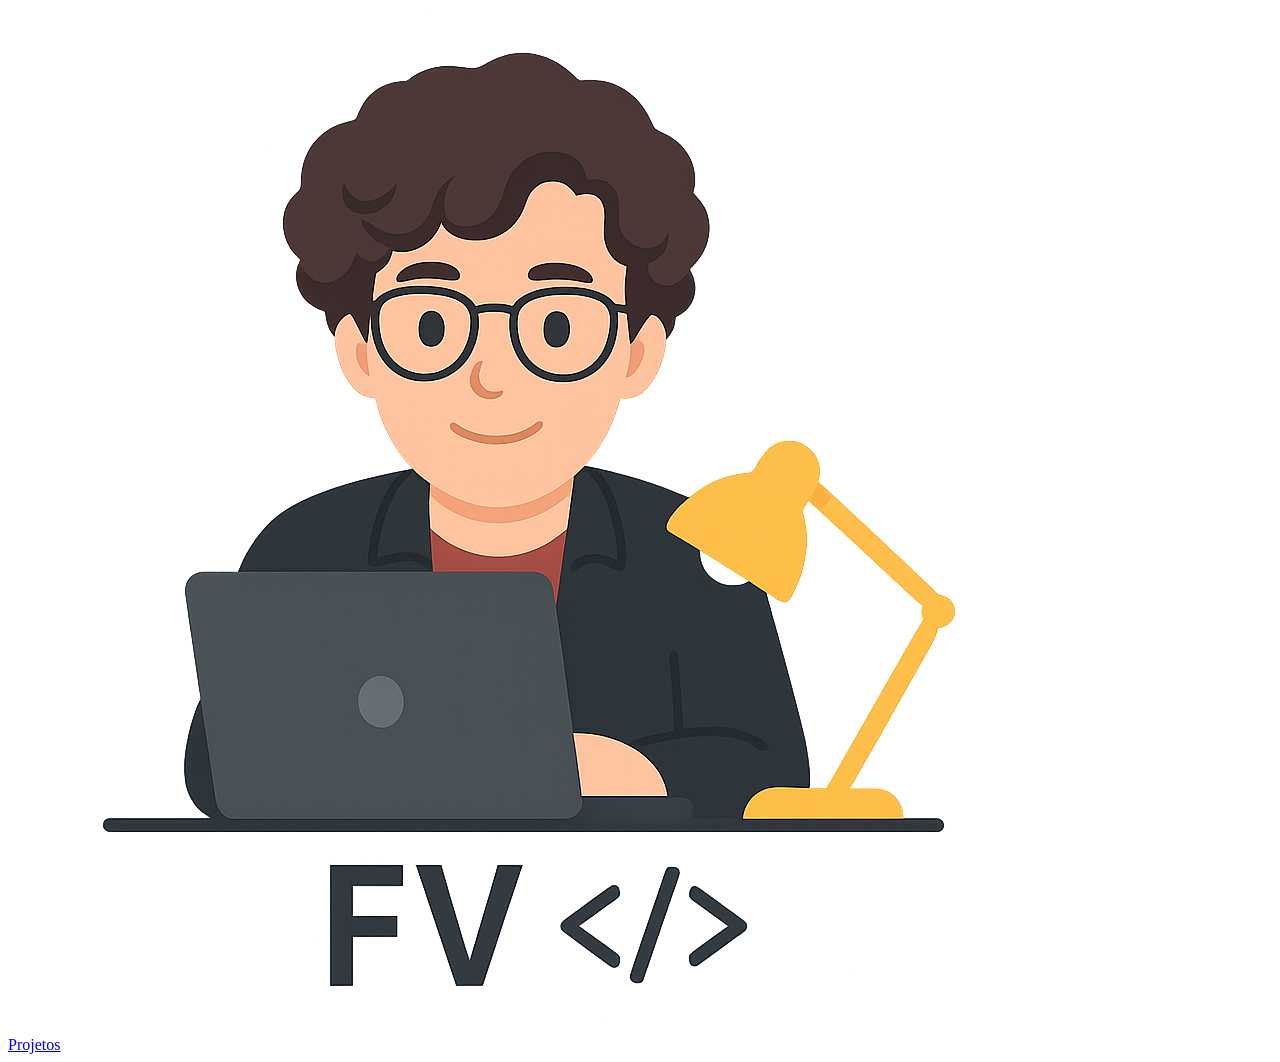
==== docs/templates/contato.html @ 142db90c "Primeira versão do portfólio" ====
<!DOCTYPE html>
<html lang="pt-br">
<head>
    <meta charset="UTF-8">
    <meta name="viewport" content="width=device-width, initial-scale=1.0">
    <title>Felipe Vieira - Portfólio</title>
</head>
<body>
        <header class="navbar">
        <div>
            <a href="../index.html" class="navbar-text">
                <img src="../static/images/icons/logo.png" alt="Logo" class="logo">
            </a>
            <a href="../index.html" class="navbar-text">
                <!-- <b class="titulo"> Felipe Vieira </b> -->
            </a>
        </div>

        <div>
            <!-- <a href="./templates/sobreMin.html" class="navbar-text">Sobre Mim</a>
            <a href="./templates/experiencias.html" class="navbar-text">Experiências</a> -->
            <a href="./templates/projetos.html" class="navbar-text">Projetos</a>
            <!-- <a href="./templates/contato.html" class="navbar-text">Contato</a -->

        </div>
    </header>
</body>
</html>
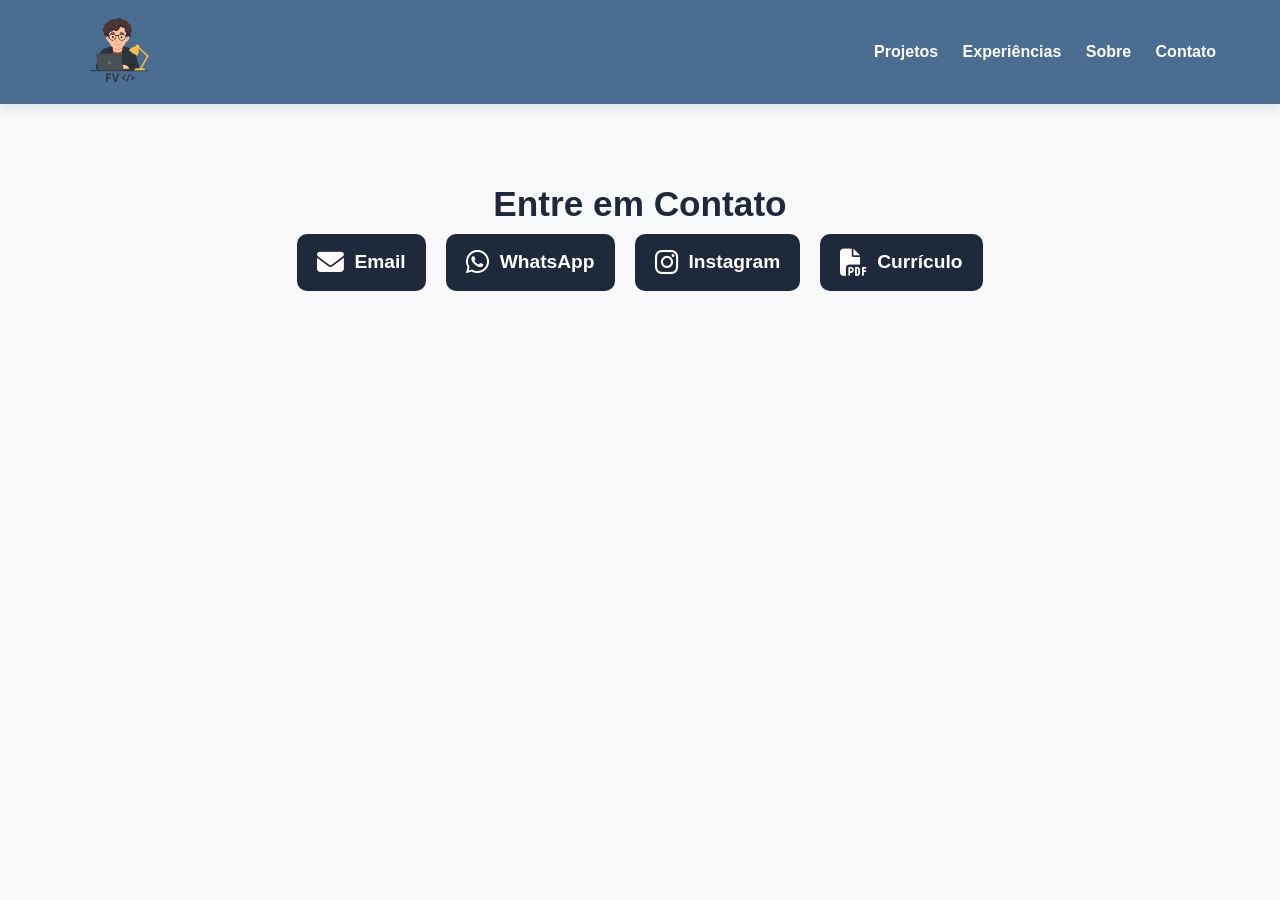
==== commit fbe1cafd: "Adicionando outros projetos e abas do portfolio" ====
--- a/docs/templates/contato.html
+++ b/docs/templates/contato.html
@@ -1,28 +1,54 @@
 <!DOCTYPE html>
 <html lang="pt-br">
+
 <head>
     <meta charset="UTF-8">
     <meta name="viewport" content="width=device-width, initial-scale=1.0">
-    <title>Felipe Vieira - Portfólio</title>
+    <title>Felipe Vieira - Contato</title>
+    <link rel="stylesheet" href="../static/css/navbar.css">
+    <link rel="stylesheet" href="../static/css/contato.css">
+    <link rel="stylesheet" href="https://cdnjs.cloudflare.com/ajax/libs/font-awesome/6.5.0/css/all.min.css">
 </head>
+
 <body>
-        <header class="navbar">
+    <header class="navbar">
         <div>
             <a href="../index.html" class="navbar-text">
                 <img src="../static/images/icons/logo.png" alt="Logo" class="logo">
             </a>
-            <a href="../index.html" class="navbar-text">
-                <!-- <b class="titulo"> Felipe Vieira </b> -->
-            </a>
         </div>
 
         <div>
-            <!-- <a href="./templates/sobreMin.html" class="navbar-text">Sobre Mim</a>
-            <a href="./templates/experiencias.html" class="navbar-text">Experiências</a> -->
-            <a href="./templates/projetos.html" class="navbar-text">Projetos</a>
-            <!-- <a href="./templates/contato.html" class="navbar-text">Contato</a -->
-
+            <a href="./projetos.html" class="navbar-text">Projetos</a>
+            <a href="./experiencias.html" class="navbar-text">Experiências</a>
+            <a href="./sobreMim.html" class="navbar-text">Sobre</a>
+            <a href="./contato.html" class="navbar-text active">Contato</a>
         </div>
     </header>
+
+    <main>
+        <section class="contact-section">
+            <h2>Entre em Contato</h2>
+
+            <div class="contact-links">
+                <a href="mailto:felipevieiragabriel@gmail.com" target="_blank" class="contact-link">
+                    <i class="fas fa-envelope"></i> Email
+                </a>
+
+                <a href="https://wa.me/5512991059434" target="_blank" class="contact-link">
+                    <i class="fab fa-whatsapp"></i> WhatsApp
+                </a>
+
+                <a href="https://www.instagram.com/velipefieira" target="_blank" class="contact-link">
+                    <i class="fab fa-instagram"></i> Instagram
+                </a>
+
+                <a href="https://drive.google.com/file/d/18RCe16Xmn0bruAyj_MXqknpl1jNpZ2o-/view?usp=drive_link" target="_blank" class="contact-link">
+                    <i class="fas fa-file-pdf"></i> Currículo
+                </a>
+            </div>
+        </section>
+    </main>
 </body>
-</html>+
+</html>
--- a/docs/static/css/navbar.css
+++ b/docs/static/css/navbar.css
@@ -0,0 +1,27 @@
+.navbar {
+    display: flex;
+    justify-content: space-between;
+    align-items: center;
+    padding: 15px 5%;
+    background-color: #4a6d91;
+    box-shadow: 0 4px 12px rgba(0,0,0,0.1);
+    position: sticky;
+    top: 0;
+    z-index: 100;
+}
+
+.navbar a {
+    text-decoration: none;
+    color: #ffffff;
+    margin-left: 20px;
+    font-weight: bold;
+    transition: color 0.2s;
+}
+
+.navbar a:hover {
+    color: #acb3b9;
+}
+
+.logo {
+    height: 70px;
+}
--- a/docs/static/css/contato.css
+++ b/docs/static/css/contato.css
@@ -0,0 +1,71 @@
+body {
+    margin: 0;
+    font-family: 'Inter', 'Roboto', sans-serif;
+    background-color: #f8f9fa;
+    color: #2c3e50;
+}
+
+/* ===== Seção Contato ===== */
+.contact-section {
+    margin: 80px auto;
+    padding: 0 20px;
+    text-align: center;
+}
+
+.contact-section h2 {
+    font-size: 2.2em;
+    color: #1e293b;
+    margin-bottom: 10px;
+}
+
+.contact-section p {
+    font-size: 1.1em;
+    color: #475569;
+    margin-bottom: 40px;
+}
+
+/* ===== Links de Contato ===== */
+.contact-links {
+    display: flex;
+    flex-direction: row;
+    align-items: center;
+    justify-content: center;
+    flex-wrap: wrap;
+    gap: 20px;
+}
+
+.contact-link {
+    display: flex;
+    align-items: center;
+    justify-content: center;
+    gap: 10px;
+    padding: 15px 20px;
+    font-size: 1.2em;
+    font-weight: bold;
+    color: #ffffff;
+    background-color: #1e293b;
+    border-radius: 10px;
+    text-decoration: none;
+    transition: background-color 0.3s, transform 0.2s;
+}
+
+.contact-link i {
+    font-size: 1.4em;
+}
+
+.contact-link:hover {
+    background-color: #3b82f6;
+    transform: translateY(-2px);
+}
+
+/* ===== Responsividade ===== */
+@media (max-width: 600px) {
+    .contact-section {
+        margin: 50px 20px;
+    }
+
+    .contact-link {
+        font-size: 1.1em;
+        padding: 12px;
+    }
+}
